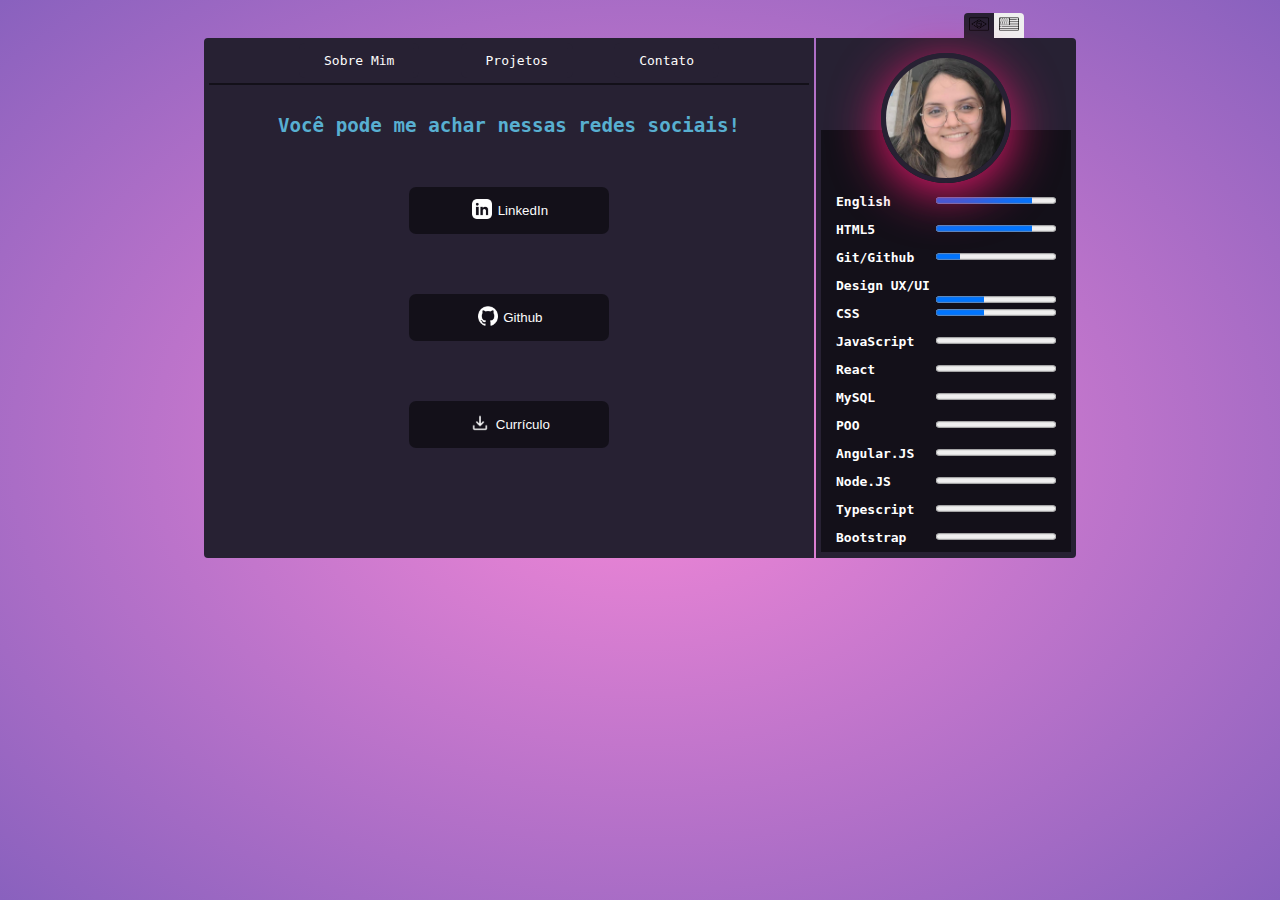
==== contact-ptbr.html @ 42930b45 "first commit" ====
<!DOCTYPE html>
<html lang="en">

<head>
    <meta charset="UTF-8">
    <meta http-equiv="X-UA-Compatible" content="IE=edge">
    <meta name="viewport" content="width=device-width, initial-scale=1.0">
    <meta name="description" content="Projeto Mini-Introdução by Pamella Sotomayor Lopes.">
    <link rel="stylesheet" href="style2.css">
    <link rel="shortcut icon" href="./images/star-ico.png" type="image/png">
    <title>Portfólio - Pamella Lopes</title>
</head>

<body class="background">
    <main class="card">
        <section class="main_content"> <!--THREE TABS INTRODUCTION-->
            <ul class="tabs" type="none">
                <li><a href="index-ptbr.html" target="_self">Sobre Mim</a></li>
                <li><a href="projects-ptbr.html">Projetos</a></li>
                <li><a href="contact-ptbr.html">Contato</a></li>
            </ul>
                <section class="contact-menu">
                    <h3 class="sub-title">Você pode me achar nessas redes sociais!</h3>
                    <div class="contacts">
                        <a href="https://www.linkedin.com/in/pamella-lopes-07b984177/"
                            target="_blank"
                            rel="external">
                                <button class="contact-btn" type="button">
                                    <img src="images/linkedin-icon.png" alt="Linkedin logo">
                                    <span>LinkedIn</span>
                                </button>
                        </a>
                        <a href="https://github.com/pamesss" 
                            target="_blank" 
                            rel="external">
                                <button class="contact-btn">
                                    <img src="images/github-icon.png" alt="Github logo">
                                    <span>Github</span>
                                </button>
                        </a>
                        <a href="https://docs.google.com/document/d/1gg2l5D2H4qwZ2XISfR5bW0WzPIlX1mpp/edit?usp=sharing&ouid=104045117395454638508&rtpof=true&sd=true" 
                            target="_blank" 
                            rel="external" class="curriculo">
                                <button class="contact-btn">
                                    <img src="images/download-ico.png" alt="download icon">
                                    <span>Currículo</span>
                                </button>
                        </a>       
                    </div>
                </section>
            </div>
        </section>
        <aside class="aside_menu"> <!--PHOTO N SKILLS SIDE BAR-->
          <section class="side_info">
              <img class="my-photo" src="./images/1661355339176.jpg" alt="Pamella's photo" type="image/png">
              <div class="skills">
                <article>
                    <label for="ENGLISH" class="progress-text">English</label>
                    <progress id="ENGLISH" value="80" max="100"></progress><br>
                </article>

                <article>
                    <label for="HTML" class="progress-text">HTML5</label>
                    <progress id="HTML" value="80" max="100"></progress><br>
                </article>

                <article>
                    <label for="GIT" class="progress-text">Git/Github</label>
                    <progress id="GIT" value="20" max="100"></progress><br>
                </article>

                <article>
                    <label for="DESIGN" class="progress-text">Design UX/UI</label>
                    <progress id="DESIGN" value="40" max="100"></progress><br>
                </article>

                <article>
                    <label for="CSS" class="progress-text">CSS</label>
                    <progress id="CSS" value="40" max="100"></progress><br>
                </article>

                <article>
                    <label for="JS" class="progress-text">JavaScript</label>
                    <progress id="JS" value="0" max="100"></progress><br>
                </article>

                <article>
                    <label for="REACT" class="progress-text">React</label>
                    <progress id="REACT" value="0" max="100"></progress><br>
                </article>

                <article>
                    <label for="MYSQL" class="progress-text">MySQL</label>
                    <progress id="MYSQL" value="0" max="100"></progress><br>
                </article>

                <article>
                    <label for="POO" class="progress-text">POO</label>
                    <progress id="POO" value="0" max="100"></progress><br>
                </article>

                <article>
                    <label for="ANGULAR" class="progress-text">Angular.JS</label>
                    <progress id="ANGULAR" value="0" max="100"></progress><br>
                </article>

                <article>
                    <label for="NODE" class="progress-text">Node.JS</label>
                    <progress id="NODE" value="0" max="100"></progress><br>
                </article>

                <article>
                    <label for="TYPESCRIPT" class="progress-text">Typescript</label>
                    <progress id="TYPESCRIPT" value="0" max="100"></progress><br>
                </article>

                <article>
                    <label for="BOOTSTRAP" class="progress-text">Bootstrap</label>
                    <progress id="BOOTSTRAP" value="0" max="100"></progress><br>
                </article>
              </div>
          </section>
        </aside>
    </main>
    <section class="lang-section">
        <button class="btnbrazil">
            <img src="images/brazil-ico.png" alt="brazil's flag">
            <a href="contact.html" target="_self">
                <button class="btnusa">
                    <img src="images/usa-ico.png" alt="united states's flag">
                </button>
            </a>
    </section>
</body>
</html>
---- style2.css ----
.background{
    background: radial-gradient(#f588d8, #8961be);
    background-attachment: fixed;
    display: flex;
    align-items: center;
    justify-content: center;
    overflow: hidden;
    font-family: monospace;
}
/*=============================================*/
/* LANGUAGE CONTENT */
.lang-section {
    display: flex;
    justify-content: center;
    align-items: center;
    position: absolute;
    top: 13px;
    right: 20%;
    padding: 0px
    
}
   .lang-section img {
        width: 20px;
    }
    .btnbrazil {
        border: 0px;
        border-radius: 4px 0px 0px 0px;
        padding-left: 5px;
        padding-right: 5px;
        background-color: #272133;
    }
    .btnusa:hover{
        cursor: pointer;
    }
    .btnusa {
        border: 0px;
        border-radius: 0px 4px 0px 0px;
        padding-right: 5px;
        padding-left: 5px;
    }
    

/*=============================================*/
/* MAIN CONTENT */
.card {
    margin-top: 30px;
    height: 520px;
}
    .main_content {
        background-color: #272133;
        display: inline-block;
        width: 600px;
        padding: 5px;
        height: 510px;
        border-radius: 4px 0px 0px 4px;
        
}
    .aside_menu {
        background-color: #272133;
        margin-left: 2px;
        height: 510px;  
        width: 250px;
        padding: 5px;
        float: right;
        border-radius: 0px 4px 4px 0px;
}
.tabs {
    display: flex;
    justify-content: space-between;
    align-items: center;
    margin:0;
    padding-left: 15%;
    padding-right: 15%;
    padding-bottom: 5px;
    border-bottom: rgba(0, 0, 0, 0.5) solid 2px;
}
    .tabs li{
        padding: 5px;
        padding-left: 20px;
        padding-right: 20px;
        border: 5px solid #272133;
        border-radius: 6px;
        
    }
    .tabs a {
        text-decoration: none;
        font-weight: 600px;
        color: #fcfcfc;
    }
    .tabs li:hover {
        cursor: pointer;
        border-radius: 6px;
        border: 5px solid rgba(235, 25, 110, 1);
    }
/* FIRST TAB CONTENT - ABOUT ME */

.about-me_menu {
    height: 428px;
}
    .job_position {
        text-align: center;
        font-size: 0.8rem;
        margin-top: 0px;
        color: #fcfcfc;
    }
    .job_position abbr {
        color: rgba(235, 25, 110, 1);
        text-decoration: underline;
        font-size: 0.9rem;

    }
    .about-me_text {
        font-size: 0.9rem;
        padding-left: 20px;
        padding-right: 20px;
        color: #fcfcfc;
    }

/* SECOND TAB CONTENT - PROJECTS */
.menu-projects {
    height: 428px;
    text-align: center;
}
.sub-title {
    color: #58afd1;
    padding: 10px;
    text-align: center;
    font-size: 1.2rem;
    margin-bottom: 0px;
}
.menu-projects p {
    text-align: center;
    font-size: 0.9rem;
    margin-top: 0px;
    color: #fcfcfc;
    
}
    .projects {
        display: flex;
        flex-wrap: wrap;
        height: 300px;
        padding: 30px;
        padding-top: 0px;
        align-items: center;
        overflow: scroll;
    }
        .preview_image {
            background-color: rgba(0, 0, 0, 0.5);
            width: 250px;
            height: 135px;
            margin: 10px;
            border-radius: 6px;
        }
        .preview_image img {
            width: 100%;
            height: 100%;
            border-radius: 6px;
        }
        .preview_image img:hover {
            width: 102%;
            height: 102%;
            border-radius: 6px;
            box-shadow: rgba(235, 25, 110, 1) 0 10px 20px;
        }

/* THIRD TAB CONTENT - CONTACT */
.contact-menu {
    height: 428px;
}
    .contacts {
        display: flex;
        flex-direction: column;
        align-items: center;
        font-size: 0.8rem;
}
        .contact-btn{
            background-color: rgba(0, 0, 0, 0.5);
            color: #fcfcfc;
            border: 0px;
            border-radius: 7px;
            padding: 10px;
            width: 200px;
            margin-top: 40px;
            margin-bottom: 20px;
        }
        .contact-btn:hover {
            cursor: pointer;
            background-color: rgba(0, 0, 0, 0.7);
            box-shadow: rgba(235, 25, 110, 1) 0 10px 20px;
        }

        .contact-btn span {
            position: relative;
            top: -6px;
        }
        .contact-btn img {
            width: 20px;
            padding: 2px;
        }
/*=============================================*/
/* SIDE MENU CONTENT */

.my-photo {
    width: 120px;
    border: solid 5px #272133;
    border-radius: 50%;
    margin-left: 60px;
    margin-right: 60px;
    margin-top: 10px;
    margin-bottom: 10px;
    z-index: 2;
    position: relative;
    box-shadow: 0 10px 50px rgba(235, 25, 110, 1);
}
.skills {
    padding: 15px;
    height: 343px;
    background-color: rgba(0, 0, 0, 0.5);
    position: relative;
    top: -66px;
    padding-top: 64px;
    z-index: 1;
}
.skills article{
    padding-bottom: 13px;
}
    .progress-text {
        display: inline;
        color: white;
        font-weight: 600;
        font-size: 1em;
        float: left;
        margin-right: 8px;
    }
    #ENGLISH,
    #GIT,
    #DESIGN,
    #HTML,
    #CSS,
    #JS,
    #REACT,
    #MYSQL,
    #POO,
    #ANGULAR,
    #NODE,
    #TYPESCRIPT,
    #BOOTSTRAP {
        float: right;
        width: 120px;
    }
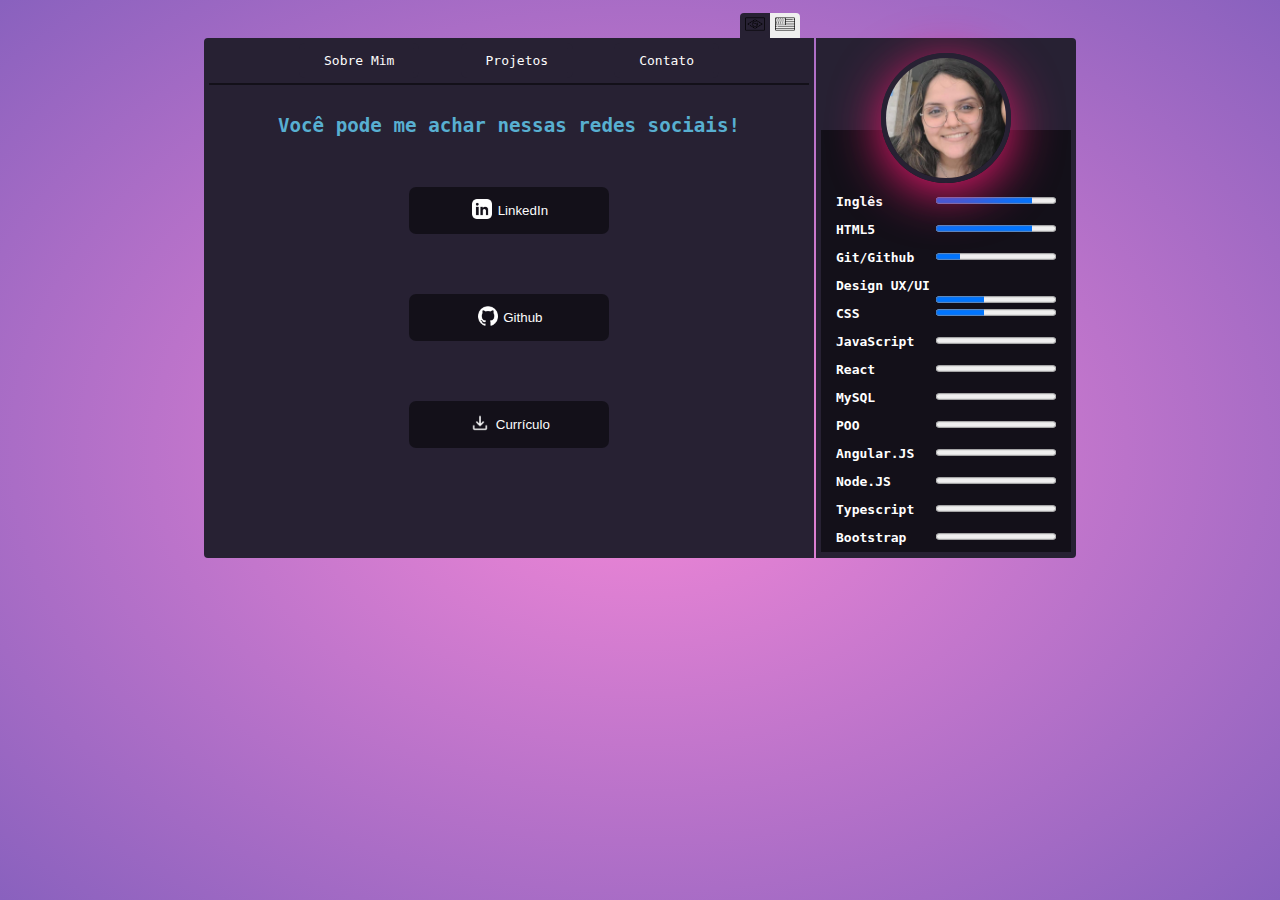
==== commit de5146bd: "Fixed errors and translation mistakes" ====
--- a/contact-ptbr.html
+++ b/contact-ptbr.html
@@ -55,7 +55,7 @@
               <img class="my-photo" src="./images/1661355339176.jpg" alt="Pamella's photo" type="image/png">
               <div class="skills">
                 <article>
-                    <label for="ENGLISH" class="progress-text">English</label>
+                    <label for="ENGLISH" class="progress-text">Inglês</label>
                     <progress id="ENGLISH" value="80" max="100"></progress><br>
                 </article>
 
--- a/style2.css
+++ b/style2.css
@@ -12,10 +12,9 @@
 .lang-section {
     display: flex;
     justify-content: center;
-    align-items: center;
     position: absolute;
     top: 13px;
-    right: 20%;
+    right: 480px;
     padding: 0px
     
 }
